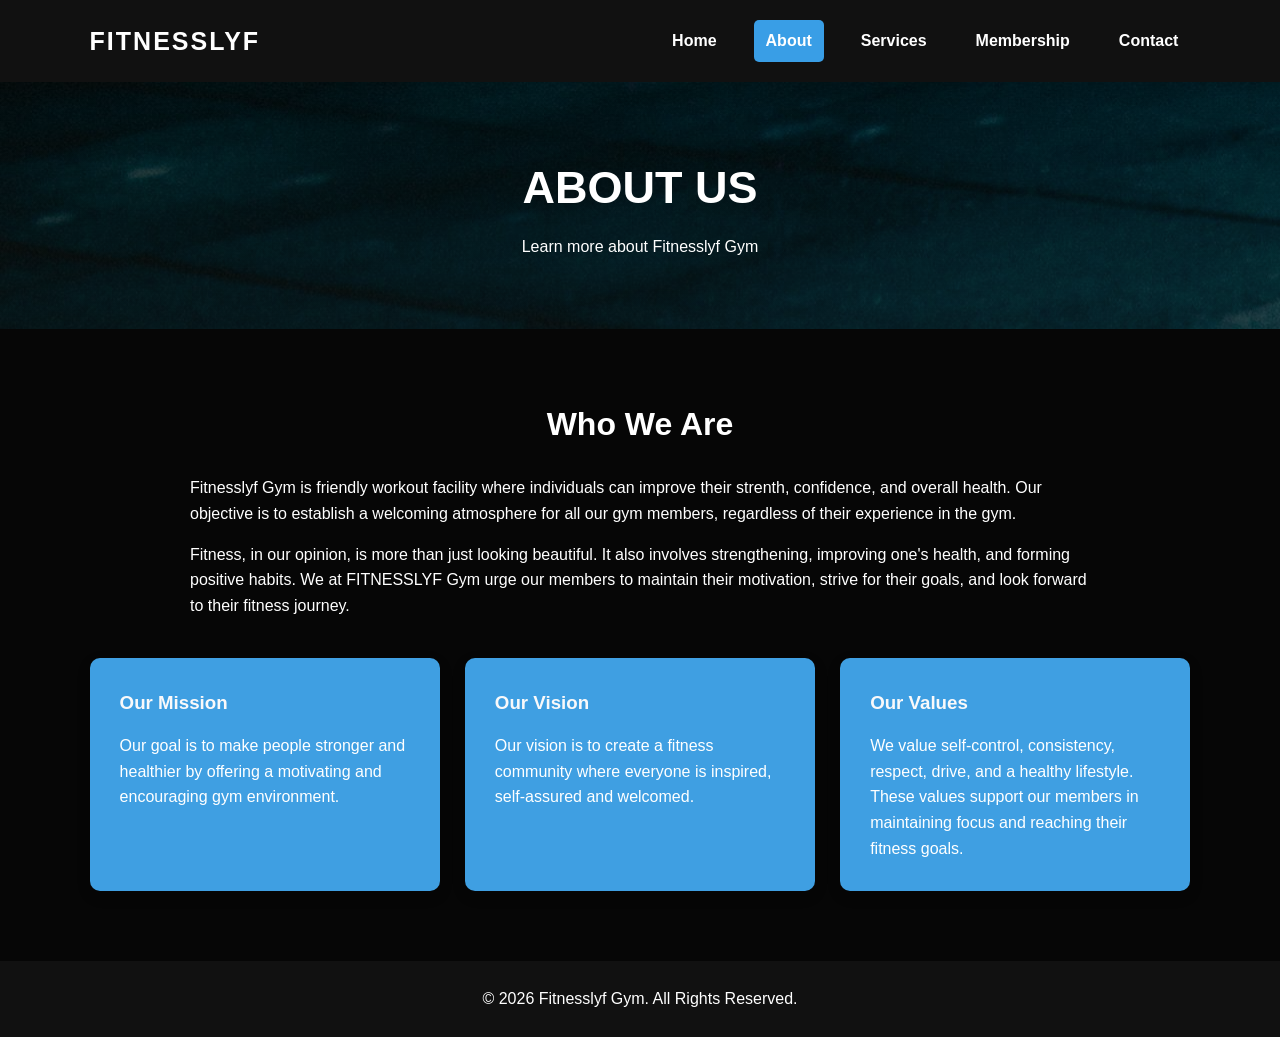
==== about.html @ 7c184226 "Initial commit" ====
<!DOCTYPE html>
<html lang="en">
<head>
    <meta charset="UTF-8">
    <meta name="viewport" content="width=device-width, initial-scale=1.0">
    <title>Fitnesslyf Gym | About</title>
    <link rel="stylesheet" href="style.css">
</head>

<body>

<header>
    <div class="logo">FITNESSLYF</div>

    <nav>
        <a href="index.html">Home</a>
        <a href="about.html" class="active">About</a>
        <a href="services.html">Services</a>
        <a href="membership.html">Membership</a>
        <a href="contact.html">Contact</a>
    </nav>
</header>

<section class="page-header">
    <h1>ABOUT US</h1>
    <p>Learn more about Fitnesslyf Gym</p>
</section>

<section class="section">

    <h2>Who We Are</h2>

    <p>
        Fitnesslyf Gym is friendly workout facility where individuals can improve their strenth, confidence, and overall health.
        Our objective is to establish a welcoming atmosphere for all our gym members, regardless of their experience in the gym.
    </p>

    <p>
        Fitness, in our opinion, is more than just looking beautiful. It also involves strengthening, improving one's health, and forming positive habits.
        We at FITNESSLYF Gym urge our members to maintain their motivation, strive for their goals, and look forward to their fitness journey.
    </p>

    <div class="cards">

        <div class="card">
            <h3>Our Mission</h3>
            <p>
                Our goal is to make people stronger and healthier by offering a motivating and encouraging gym environment.
            </p>
        </div>

        <div class="card">
            <h3>Our Vision</h3>
            <p>
                Our vision is to create a fitness community where everyone is inspired, self-assured and welcomed.
            </p>
        </div>

        <div class="card">
            <h3>Our Values</h3>
            <p>
                We value self-control, consistency, respect, drive, and a healthy lifestyle. These values support our members in maintaining focus and reaching their fitness goals.
            </p>
        </div>

    </div>

</section>

<footer>
    <p>&copy; 2026 Fitnesslyf Gym. All Rights Reserved.</p>
</footer>

</body>
</html>
---- style.css ----
* {
    margin: 0;
    padding: 0;
    box-sizing: border-box;
}

body {
    font-family: Arial, Helvetica, sans-serif;
    background-color: #060606;
    color: #fff;
    line-height: 1.6;
}

html {
    scroll-behavior: smooth;
}

a {
    text-decoration: none;
}


header {
    background-color: #111;
    color: white;
    padding: 20px 7%;
    display: flex;
    justify-content: space-between;
    align-items: center;
    position: sticky;
    top: 0;
    z-index: 1000;
}

.logo {
    font-size: 25px;
    font-weight: bold;
    letter-spacing: 2px;
    cursor: pointer;
}

nav {
    display: flex;
    gap: 25px;
}

nav a {
    color: white;
    font-weight: bold;
    padding: 8px 12px;
    border-radius: 5px;
    cursor: pointer;
    transition: 0.3s;
}

nav a:hover {
    background-color: #399ee6;
    color: white;
}

nav a.active {
    background-color: #399ee6;
}


.hero {
    min-height: 80vh;

    background-image:
        linear-gradient(
            rgba(0, 0, 0, 0.65),
            rgba(0, 0, 0, 0.65)
        ),
        url("https://images.unsplash.com/photo-1534438327276-14e5300c3a48?auto=format&fit=crop&w=1600&q=80");

    background-size: cover;
    background-position: center;

    display: flex;
    align-items: center;
    justify-content: center;

    text-align: center;
    color: white;
}

.hero-content h1 {
    font-size: 55px;
    margin-bottom: 15px;
}

.hero-content p {
    font-size: 20px;
    margin-bottom: 30px;
}


.btn,
button {
    display: inline-block;
    background-color: #399ee6;
    color: white;

    border: none;
    padding: 13px 25px;

    font-weight: bold;
    border-radius: 5px;

    cursor: pointer;

    transition: 0.3s;
}

.btn:hover,
button:hover {
    background-color: #1c95b7;
    transform: translateY(-3px);
}


.page-header {
    background-color: #fff;
    background-image:
        linear-gradient(
            rgba(0, 0, 0, 0.503),
            rgba(10, 10, 10, 0.501)
        ),
        url("Images/1.jpg");
    text-align: center;
    padding: 70px 20px;
}

.page-header h1 {
    font-size: 45px;
    margin-bottom: 10px;
}


.section {
    padding: 70px 7%;
    max-width: 1300px;
    margin: auto;
}

.section h2 {
    text-align: center;
    font-size: 32px;
    margin-bottom: 25px;
}

.section > p {
    max-width: 900px;
    margin: 15px auto;
}

.intro {
    text-align: center;
}


.cards {
    display: grid;
    grid-template-columns: repeat(3, 1fr);
    gap: 25px;
    margin-top: 40px;
}

.card {
    background-color: rgb(63, 159, 226);
    padding: 30px;

    border-radius: 10px;

    box-shadow: 0 5px 15px rgba(0, 0, 0, 0.1);

    transition: 0.3s;

    cursor: pointer;
}

.card:hover {
    transform: translateY(-10px);
    box-shadow: 0 10px 25px rgba(0, 0, 0, 0.2);
}

.card h3 {
    color: rgb(249, 249, 250);
    margin-bottom: 15px;
}


.dark-section {
    background-color: #111;
    color: white;

    text-align: center;

    padding: 70px 20px;
}

.dark-section h2 {
    font-size: 35px;
    margin-bottom: 15px;
}

.dark-section p {
    margin-bottom: 25px;
}


.table-container {
    overflow-x: auto;
    margin-top: 30px;
}

table {
    width: 100%;
    border-collapse: collapse;
    background-color: rgb(12, 12, 12);

    box-shadow: 0 5px 15px rgba(0, 0, 0, 0.1);
}

th,
td {
    padding: 18px;
    text-align: center;
    border: 1px solid #ddd;
}

th {
    background-color: #338ccb;
    color: white;
}

tr:hover {
    background-color: #ffe5e7;
    cursor: pointer;
}


.membership-box {
    text-align: center;
    background-color: #3185d3;
    color: white;

    margin-top: 50px;
    padding: 50px;

    border-radius: 10px;
}

.membership-box h2 {
    color: white;
}

.membership-box p {
    margin-bottom: 25px;
}


.contact-container {
    display: grid;
    grid-template-columns: 1fr 1fr;
    gap: 40px;
}

.contact-info,
.contact-form {
    background-color: rgb(42, 138, 198);

    padding: 35px;

    border-radius: 10px;

    box-shadow: 0 5px 15px rgba(0, 0, 0, 0.1);
}

.contact-info h2,
.contact-form h2 {
    text-align: left;
    margin-bottom: 25px;
}

.contact-info p {
    margin-bottom: 12px;
}


form {
    display: flex;
    flex-direction: column;
}

form label {
    margin-bottom: 5px;
    font-weight: bold;
}

form input,
form textarea {
    padding: 12px;

    margin-bottom: 20px;

    border: 1px solid #ccc;

    border-radius: 5px;

    font-family: Arial, sans-serif;

    cursor: text;
}

form input:focus,
form textarea:focus {
    outline: 2px solid #397be6;
}

form button {
    width: 100%;
}


footer {
    background-color: #111;
    color: white;

    text-align: center;

    padding: 25px;
}


@media screen and (max-width: 800px) {

    header {
        flex-direction: column;
        gap: 15px;
    }

    nav {
        flex-wrap: wrap;
        justify-content: center;
        gap: 8px;
    }

    .hero-content h1 {
        font-size: 38px;
    }

    .cards {
        grid-template-columns: 1fr;
    }

    .contact-container {
        grid-template-columns: 1fr;
    }

    .page-header h1 {
        font-size: 35px;
    }

}
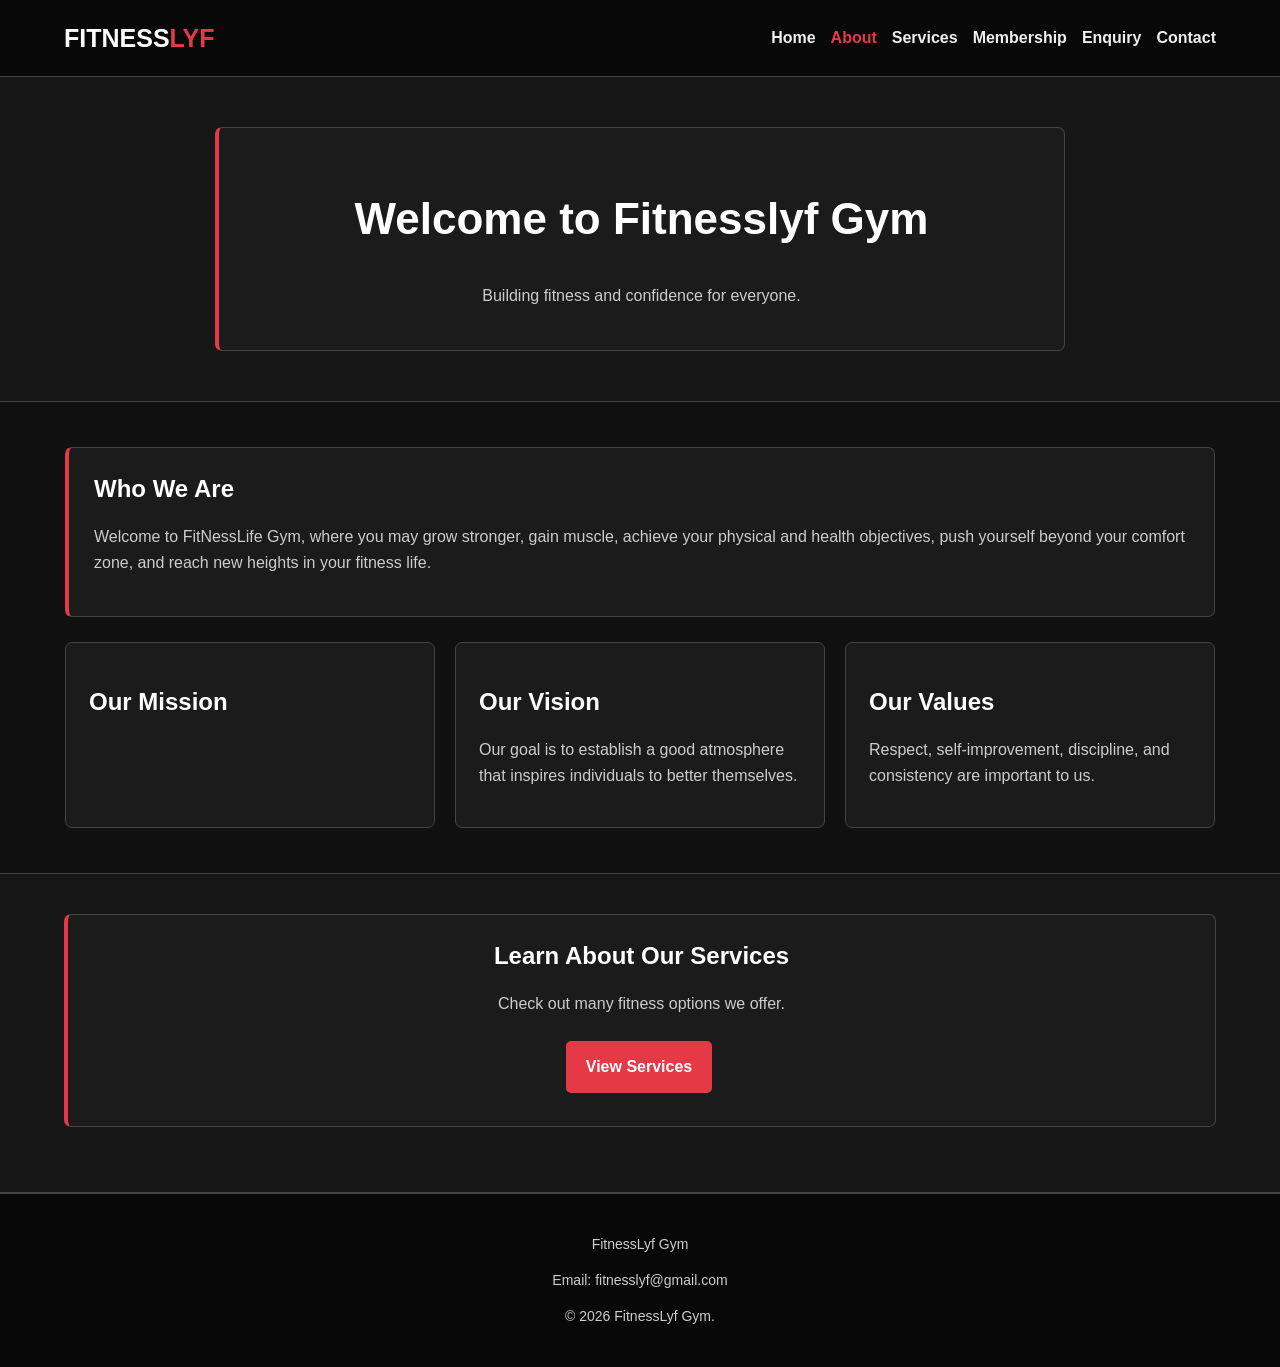
==== commit 35296e8a: "update layout and content" ====
--- a/about.html
+++ b/about.html
@@ -3,73 +3,81 @@
 <head>
     <meta charset="UTF-8">
     <meta name="viewport" content="width=device-width, initial-scale=1.0">
-    <title>Fitnesslyf Gym | About</title>
+    <title>About Us | FitnessLyf Gym</title>
+    <meta name="description" content="Learn about FitnessLyf Gym, our mission and our values.">
     <link rel="stylesheet" href="style.css">
+    <script src="script.js" defer></script>
 </head>
 
 <body>
+    <header class="header">
+        <a href="index.html" class="logo">FITNESS<span>LYF</span></a>
+           
+        <button class="menu-toggle" aria-expanded="false">Menu</button>
 
-<header>
-    <div class="logo">FITNESSLYF</div>
+        <nav class="navigation">
+            <a href="index.html">Home</a>
+            <a class="active" href="about.html">About</a>
+            <a href="services.html">Services</a>
+            <a href="membership.html">Membership</a>
+            <a href="enquiry.html">Enquiry</a>
+            <a href="contact.html">Contact</a>
+        </nav>
+    </header>
 
-    <nav>
-        <a href="index.html">Home</a>
-        <a href="about.html" class="active">About</a>
-        <a href="services.html">Services</a>
-        <a href="membership.html">Membership</a>
-        <a href="contact.html">Contact</a>
-    </nav>
-</header>
+    <main>
+        <section class="page-banner">
+            <div class="info-box">
+                <h1>Welcome to Fitnesslyf Gym</h1>
+                <p>Building fitness and confidence for everyone.</p>
+            </div>
+        </section>
 
-<section class="page-header">
-    <h1>ABOUT US</h1>
-    <p>Learn more about Fitnesslyf Gym</p>
-</section>
+        <section class="container">
+            <div class="info-box">
+                <h2>Who We Are</h2>
+                <p>
+                    Welcome to FitNessLife Gym, where you may grow stronger, gain muscle, achieve your physical and health objectives, push yourself beyond your comfort zone, and reach new heights in your fitness life.
+                </p>
+            </div>
 
-<section class="section">
+            <div class="cards">
+                <div class="card">
+                    <h2>Our Mission</h2>
+                    <p>
+                        
+                    </p>
+                </div>
 
-    <h2>Who We Are</h2>
+                <div class="card">
+                    <h2>Our Vision</h2>
+                    <p>
+                        Our goal is to establish a good atmosphere that inspires individuals to better themselves.
+                    </p>
+                </div>
 
-    <p>
-        Fitnesslyf Gym is friendly workout facility where individuals can improve their strenth, confidence, and overall health.
-        Our objective is to establish a welcoming atmosphere for all our gym members, regardless of their experience in the gym.
-    </p>
+                <div class="card">
+                    <h2>Our Values</h2>
+                    <p>
+                        Respect, self-improvement, discipline, and consistency are important to us.
+                    </p>
+                </div>
+            </div>
+        </section>
 
-    <p>
-        Fitness, in our opinion, is more than just looking beautiful. It also involves strengthening, improving one's health, and forming positive habits.
-        We at FITNESSLYF Gym urge our members to maintain their motivation, strive for their goals, and look forward to their fitness journey.
-    </p>
+        <section class="call-to-action">
+            <div class="info-box">
+                <h2>Learn About Our Services</h2>
+                <p>Check out many fitness options we offer.</p>
+                <a href="services.html" class="button">View Services</a>
+            </div>
+        </section>
+    </main>
 
-    <div class="cards">
-
-        <div class="card">
-            <h3>Our Mission</h3>
-            <p>
-                Our goal is to make people stronger and healthier by offering a motivating and encouraging gym environment.
-            </p>
-        </div>
-
-        <div class="card">
-            <h3>Our Vision</h3>
-            <p>
-                Our vision is to create a fitness community where everyone is inspired, self-assured and welcomed.
-            </p>
-        </div>
-
-        <div class="card">
-            <h3>Our Values</h3>
-            <p>
-                We value self-control, consistency, respect, drive, and a healthy lifestyle. These values support our members in maintaining focus and reaching their fitness goals.
-            </p>
-        </div>
-
-    </div>
-
-</section>
-
-<footer>
-    <p>&copy; 2026 Fitnesslyf Gym. All Rights Reserved.</p>
-</footer>
-
+    <footer class="footer">
+        <p>FitnessLyf Gym</p>
+        <p>Email: <a href="mailto:fitnesslyf@gmail.com">fitnesslyf@gmail.com</a></p>
+        <p>&copy; <span class="current-year">2026</span> FitnessLyf Gym.</p>
+    </footer>
 </body>
 </html>
--- a/style.css
+++ b/style.css
@@ -1,365 +1,468 @@
+/* FITNESSLYF GYM - CSS */
+
+/* Basic settings */
 * {
-    margin: 0;
-    padding: 0;
     box-sizing: border-box;
-}
-
-body {
-    font-family: Arial, Helvetica, sans-serif;
-    background-color: #060606;
-    color: #fff;
-    line-height: 1.6;
 }
 
 html {
     scroll-behavior: smooth;
 }
 
+body {
+    margin: 0;
+    background-color: #101010;
+    color: #ffffff;
+    font-family: Arial, Helvetica, sans-serif;
+    line-height: 1.6;
+}
+
+p {
+    color: #cccccc;
+}
+
 a {
+    color: inherit;
     text-decoration: none;
 }
 
-
-header {
-    background-color: #111;
-    color: white;
-    padding: 20px 7%;
+h1, h2, h3 {
+    line-height: 1.3;
+}
+
+/* Website header */
+.header {
     display: flex;
     justify-content: space-between;
     align-items: center;
+    flex-wrap: wrap;
+    gap: 15px;
+    padding: 18px 5%;
+    background-color: #080808;
+    border-bottom: 1px solid #444444;
     position: sticky;
     top: 0;
-    z-index: 1000;
+    z-index: 10;
 }
 
 .logo {
     font-size: 25px;
     font-weight: bold;
-    letter-spacing: 2px;
-    cursor: pointer;
-}
-
-nav {
+}
+
+.logo span {
+    color: #e63946;
+}
+
+.navigation {
     display: flex;
-    gap: 25px;
-}
-
-nav a {
+    flex-wrap: wrap;
+    gap: 15px;
+}
+
+.navigation a {
+    color: #eeeeee;
+    font-weight: bold;
+    transition: color 0.3s;
+}
+
+.navigation a:hover,
+.navigation a.active {
+    color: #e63946;
+}
+
+.menu-toggle {
+    display: none;
+    padding: 9px 14px;
+    background-color: #222222;
+    border: 1px solid #555555;
     color: white;
-    font-weight: bold;
-    padding: 8px 12px;
     border-radius: 5px;
     cursor: pointer;
-    transition: 0.3s;
-}
-
-nav a:hover {
-    background-color: #399ee6;
-    color: white;
-}
-
-nav a.active {
-    background-color: #399ee6;
-}
-
-
+}
+
+/* Home page */
 .hero {
-    min-height: 80vh;
-
-    background-image:
-        linear-gradient(
-            rgba(0, 0, 0, 0.65),
-            rgba(0, 0, 0, 0.65)
-        ),
-        url("https://images.unsplash.com/photo-1534438327276-14e5300c3a48?auto=format&fit=crop&w=1600&q=80");
-
+    min-height: 450px;
+    padding: 65px 6%;
+    display: flex;
+    align-items: center;
+    background:
+        linear-gradient(rgba(0, 0, 0, 0.75), rgba(0, 0, 0, 0.85)),
+        url("images/gym.svg");
     background-size: cover;
     background-position: center;
-
-    display: flex;
-    align-items: center;
-    justify-content: center;
-
+}
+
+.hero-box {
+    max-width: 700px;
+    padding: 30px;
+    background-color: rgba(15, 15, 15, 0.9);
+    border: 1px solid #e63946;
+    border-radius: 8px;
+    animation: moveUp 0.8s ease;
+}
+
+.hero h1 {
+    font-size: clamp(32px, 5vw, 52px);
+    margin: 10px 0;
+}
+
+.small-title {
+    color: #e63946;
+    font-size: 13px;
+    font-weight: bold;
+    letter-spacing: 2px;
+}
+
+/* Information boxes */
+.info-box {
+    padding: 25px;
+    margin-bottom: 25px;
+    background-color: #1b1b1b;
+    border: 1px solid #444444;
+    border-left: 4px solid #e63946;
+    border-radius: 7px;
+}
+
+.info-box h2,
+.info-box h3 {
+    margin-top: 0;
+}
+
+/* Page headings */
+.page-banner {
+    padding: 50px 5%;
     text-align: center;
-    color: white;
-}
-
-.hero-content h1 {
-    font-size: 55px;
-    margin-bottom: 15px;
-}
-
-.hero-content p {
-    font-size: 20px;
+    background-color: #171717;
+    border-bottom: 1px solid #444444;
+}
+
+.page-banner .info-box {
+    max-width: 850px;
+    margin: auto;
+}
+
+.page-banner h1 {
+    font-size: clamp(30px, 5vw, 44px);
+}
+
+/* Main content */
+.container {
+    width: 90%;
+    max-width: 1150px;
+    margin: auto;
+    padding: 45px 0;
+}
+
+.section-title {
+    text-align: center;
     margin-bottom: 30px;
 }
-
-
-.btn,
-button {
-    display: inline-block;
-    background-color: #399ee6;
-    color: white;
-
-    border: none;
-    padding: 13px 25px;
-
-    font-weight: bold;
-    border-radius: 5px;
-
-    cursor: pointer;
-
-    transition: 0.3s;
-}
-
-.btn:hover,
-button:hover {
-    background-color: #1c95b7;
-    transform: translateY(-3px);
-}
-
-
-.page-header {
-    background-color: #fff;
-    background-image:
-        linear-gradient(
-            rgba(0, 0, 0, 0.503),
-            rgba(10, 10, 10, 0.501)
-        ),
-        url("Images/1.jpg");
-    text-align: center;
-    padding: 70px 20px;
-}
-
-.page-header h1 {
-    font-size: 45px;
-    margin-bottom: 10px;
-}
-
-
-.section {
-    padding: 70px 7%;
-    max-width: 1300px;
-    margin: auto;
-}
-
-.section h2 {
-    text-align: center;
-    font-size: 32px;
-    margin-bottom: 25px;
-}
-
-.section > p {
-    max-width: 900px;
-    margin: 15px auto;
-}
-
-.intro {
-    text-align: center;
-}
-
 
 .cards {
     display: grid;
-    grid-template-columns: repeat(3, 1fr);
-    gap: 25px;
-    margin-top: 40px;
+    grid-template-columns: repeat(3, minmax(0, 1fr));
+    gap: 20px;
 }
 
 .card {
-    background-color: rgb(63, 159, 226);
-    padding: 30px;
-
-    border-radius: 10px;
-
-    box-shadow: 0 5px 15px rgba(0, 0, 0, 0.1);
-
-    transition: 0.3s;
-
+    padding: 23px;
+    background-color: #1b1b1b;
+    border: 1px solid #444444;
+    border-radius: 7px;
+    transition: transform 0.3s, border-color 0.3s;
+}
+
+.card:hover {
+    transform: translateY(-4px);
+    border-color: #e63946;
+}
+
+.highlighted {
+    border: 2px solid #e63946;
+}
+
+/* Prices */
+.price {
+    color: #e63946;
+    font-size: 29px;
+    font-weight: bold;
+}
+
+.price span {
+    color: #cccccc;
+    font-size: 14px;
+    font-weight: normal;
+}
+
+/* Buttons */
+.button {
+    display: inline-block;
+    padding: 11px 18px;
+    margin: 8px 5px 8px 0;
+    background-color: #e63946;
+    border: 2px solid #e63946;
+    border-radius: 5px;
+    color: white;
+    font-weight: bold;
     cursor: pointer;
-}
-
-.card:hover {
-    transform: translateY(-10px);
-    box-shadow: 0 10px 25px rgba(0, 0, 0, 0.2);
-}
-
-.card h3 {
-    color: rgb(249, 249, 250);
-    margin-bottom: 15px;
-}
-
-
-.dark-section {
-    background-color: #111;
+    transition: background-color 0.3s, transform 0.3s;
+}
+
+.button:hover {
+    background-color: #b92432;
+    border-color: #b92432;
+    transform: translateY(-2px);
+}
+
+.button-dark {
+    background-color: transparent;
+    border-color: white;
+}
+
+.button-dark:hover {
+    background-color: #e63946;
+    border-color: #e63946;
+}
+
+.text-link {
+    color: #ff737d;
+    text-decoration: underline;
+}
+
+/* Image gallery */
+.gallery {
+    display: grid;
+    grid-template-columns: repeat(3, minmax(0, 1fr));
+    gap: 18px;
+}
+
+.gallery-image {
+    width: 100%;
+    height: 230px;
+    object-fit: cover;
+    background-color: #222222;
+    border: 1px solid #444444;
+    border-radius: 7px;
+    cursor: pointer;
+    transition: transform 0.3s;
+}
+
+.gallery-image:hover {
+    transform: scale(1.03);
+}
+
+/* Image lightbox */
+.lightbox {
+    display: none;
+    position: fixed;
+    inset: 0;
+    z-index: 100;
+    padding: 40px 20px;
+    background-color: rgba(0, 0, 0, 0.95);
+    justify-content: center;
+    align-items: center;
+    flex-direction: column;
+}
+
+.lightbox.open {
+    display: flex;
+}
+
+.lightbox img {
+    max-width: 90%;
+    max-height: 75vh;
+}
+
+.close-lightbox {
+    position: absolute;
+    top: 15px;
+    right: 25px;
     color: white;
-
+    background: transparent;
+    border: none;
+    font-size: 40px;
+    cursor: pointer;
+}
+
+/* Call to action */
+.call-to-action {
+    padding: 40px 5%;
     text-align: center;
-
-    padding: 70px 20px;
-}
-
-.dark-section h2 {
-    font-size: 35px;
-    margin-bottom: 15px;
-}
-
-.dark-section p {
-    margin-bottom: 25px;
-}
-
-
-.table-container {
-    overflow-x: auto;
-    margin-top: 30px;
-}
-
-table {
+    background-color: #171717;
+    border-top: 1px solid #444444;
+    border-bottom: 1px solid #444444;
+}
+
+/* Search bar */
+.search-input {
+    display: block;
     width: 100%;
-    border-collapse: collapse;
-    background-color: rgb(12, 12, 12);
-
-    box-shadow: 0 5px 15px rgba(0, 0, 0, 0.1);
-}
-
-th,
-td {
-    padding: 18px;
+    padding: 12px;
+    margin-top: 8px;
+    background-color: #101010;
+    border: 1px solid #555555;
+    border-radius: 5px;
+    color: white;
+}
+
+.search-input:focus,
+.form input:focus,
+.form select:focus,
+.form textarea:focus {
+    outline: 2px solid #e6394650;
+    border-color: #e63946;
+}
+
+.hidden {
+    display: none !important;
+}
+
+.message {
+    padding: 15px;
+    background-color: #241719;
+    border-left: 4px solid #e63946;
+}
+
+/* Forms */
+.form {
+    max-width: 800px;
+    margin: auto;
+}
+
+.form label {
+    display: block;
+    margin: 14px 0 6px;
+    font-weight: bold;
+}
+
+.form input:not([type="checkbox"]),
+.form select,
+.form textarea {
+    width: 100%;
+    padding: 12px;
+    background-color: #101010;
+    color: white;
+    border: 1px solid #555555;
+    border-radius: 5px;
+    font-family: Arial, Helvetica, sans-serif;
+}
+
+.form textarea {
+    resize: vertical;
+}
+
+.checkbox-row {
+    display: flex;
+    align-items: flex-start;
+    gap: 10px;
+    margin: 18px 0;
+}
+
+.checkbox-row input {
+    margin-top: 7px;
+    accent-color: #e63946;
+}
+
+.checkbox-row label {
+    margin: 0;
+    font-weight: normal;
+}
+
+.form-status {
+    font-weight: bold;
+    overflow-wrap: anywhere;
+}
+
+.form-status.success {
+    color: #7ce5a0;
+}
+
+.form-status.error {
+    color: #ff7d86;
+}
+
+/* Footer */
+.footer {
+    padding: 25px 5%;
     text-align: center;
-    border: 1px solid #ddd;
-}
-
-th {
-    background-color: #338ccb;
-    color: white;
-}
-
-tr:hover {
-    background-color: #ffe5e7;
-    cursor: pointer;
-}
-
-
-.membership-box {
-    text-align: center;
-    background-color: #3185d3;
-    color: white;
-
-    margin-top: 50px;
-    padding: 50px;
-
-    border-radius: 10px;
-}
-
-.membership-box h2 {
-    color: white;
-}
-
-.membership-box p {
-    margin-bottom: 25px;
-}
-
-
-.contact-container {
-    display: grid;
-    grid-template-columns: 1fr 1fr;
-    gap: 40px;
-}
-
-.contact-info,
-.contact-form {
-    background-color: rgb(42, 138, 198);
-
-    padding: 35px;
-
-    border-radius: 10px;
-
-    box-shadow: 0 5px 15px rgba(0, 0, 0, 0.1);
-}
-
-.contact-info h2,
-.contact-form h2 {
-    text-align: left;
-    margin-bottom: 25px;
-}
-
-.contact-info p {
-    margin-bottom: 12px;
-}
-
-
-form {
-    display: flex;
-    flex-direction: column;
-}
-
-form label {
-    margin-bottom: 5px;
-    font-weight: bold;
-}
-
-form input,
-form textarea {
-    padding: 12px;
-
-    margin-bottom: 20px;
-
-    border: 1px solid #ccc;
-
-    border-radius: 5px;
-
-    font-family: Arial, sans-serif;
-
-    cursor: text;
-}
-
-form input:focus,
-form textarea:focus {
-    outline: 2px solid #397be6;
-}
-
-form button {
-    width: 100%;
-}
-
-
-footer {
-    background-color: #111;
-    color: white;
-
-    text-align: center;
-
-    padding: 25px;
-}
-
-
-@media screen and (max-width: 800px) {
-
-    header {
+    background-color: #080808;
+    border-top: 1px solid #444444;
+}
+
+.footer p {
+    font-size: 14px;
+}
+
+.footer a:hover {
+    color: #e63946;
+}
+
+/* Animation */
+@keyframes moveUp {
+    from {
+        opacity: 0;
+        transform: translateY(15px);
+    }
+
+    to {
+        opacity: 1;
+        transform: translateY(0);
+    }
+}
+
+/* Tablet and mobile screens */
+@media (max-width: 850px) {
+    .menu-toggle {
+        display: block;
+    }
+
+    .navigation {
+        display: none;
         flex-direction: column;
-        gap: 15px;
-    }
-
-    nav {
-        flex-wrap: wrap;
-        justify-content: center;
-        gap: 8px;
-    }
-
-    .hero-content h1 {
-        font-size: 38px;
-    }
-
-    .cards {
+        width: 100%;
+        gap: 0;
+    }
+
+    .navigation.open {
+        display: flex;
+    }
+
+    .navigation a {
+        padding: 10px 0;
+        border-top: 1px solid #333333;
+    }
+
+    .cards,
+    .gallery {
+        grid-template-columns: repeat(2, minmax(0, 1fr));
+    }
+}
+
+@media (max-width: 560px) {
+    .hero {
+        padding: 35px 5%;
+    }
+
+    .hero-box {
+        padding: 20px;
+    }
+
+    .cards,
+    .gallery {
         grid-template-columns: 1fr;
     }
 
-    .contact-container {
-        grid-template-columns: 1fr;
-    }
-
-    .page-header h1 {
-        font-size: 35px;
-    }
-
+    .gallery-image {
+        height: 220px;
+    }
+
+    .container {
+        padding: 30px 0;
+    }
+
+    .info-box {
+        padding: 18px;
+    }
 }
